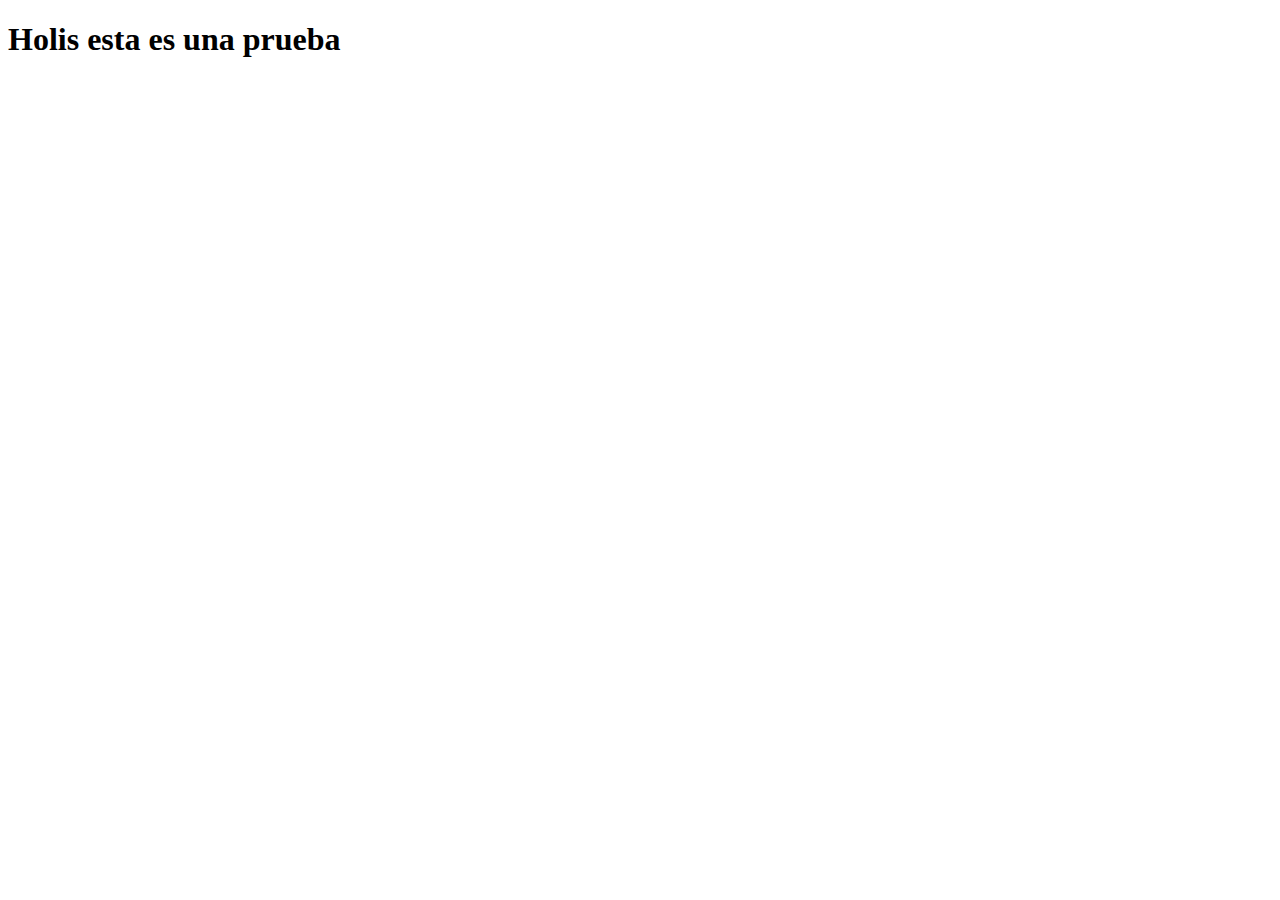
==== index.html @ efa7d194 "Agregadas y enlazadas las carpetas index.html, style.css, script.js" ====
<!DOCTYPE html>
<html lang="en">
<head>
    <meta charset="UTF-8">
    <meta http-equiv="X-UA-Compatible" content="IE=edge">
    <meta name="viewport" content="width=device-width, initial-scale=1.0">
    <title>Bicycle Lifestyle</title>
    <link rel="stylesheet" href="./style.css">
</head>
<body>
    <h1>Holis esta es una prueba</h1>
    <script src="./script.js"></script>
</body>
</html>
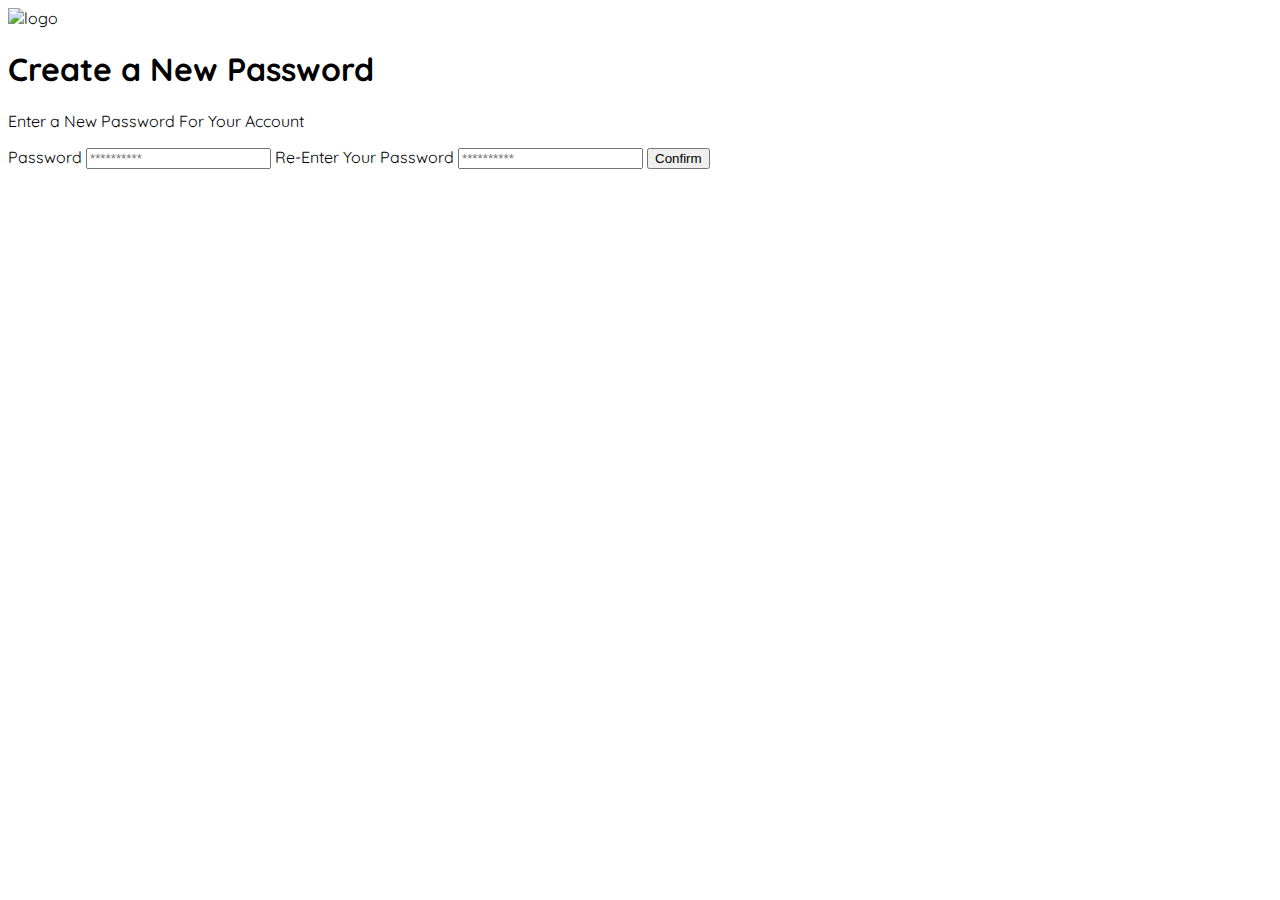
==== commit a9210fae: "Maquetacion de Login en HTML sin estilo, clase 5" ====
--- a/index.html
+++ b/index.html
@@ -4,11 +4,29 @@
     <meta charset="UTF-8">
     <meta http-equiv="X-UA-Compatible" content="IE=edge">
     <meta name="viewport" content="width=device-width, initial-scale=1.0">
+    <link rel="preconnect" href="https://fonts.googleapis.com">
+    <link rel="preconnect" href="https://fonts.gstatic.com" crossorigin>
+    <link href="https://fonts.googleapis.com/css2?family=Quicksand:wght@300;500;700&display=swap" rel="stylesheet">
     <title>Bicycle Lifestyle</title>
     <link rel="stylesheet" href="./style.css">
 </head>
 <body>
-    <h1>Holis esta es una prueba</h1>
+    <div class="login">
+        <div class="form-container">
+            <img src="" alt="logo" class="logo">
+            <h1 class="tittle">Create a New Password</h1>
+            <p class="Subtittle">Enter a New Password For Your Account</p>
+            <form action="/" class="form">
+                <label for="password" class="label">Password</label>
+                <input type="password" id="password" placeholder="**********" class="input input-password">
+                <label for="new-password" class="label">Re-Enter Your Password</label>
+                <input type="password" id="new-password" placeholder="**********" class="input input-password">
+                <input type="submit" value="Confirm" class="primary-button login button">
+            </form>
+        </div>
+    </div>
+        
+
     <script src="./script.js"></script>
 </body>
 </html>--- a/style.css
+++ b/style.css
@@ -0,0 +1,11 @@
+/*Colores de la pagina*/
+:root {
+    --white: #FFFFFF;
+    --black: #303030;
+    --very-light-pink: #c7c7c7;
+    --text-input-field: #f7f7f7;
+    --hospital-green: #acd9b2;
+}
+body{
+    font-family: 'Quicksand', sans-serif;
+}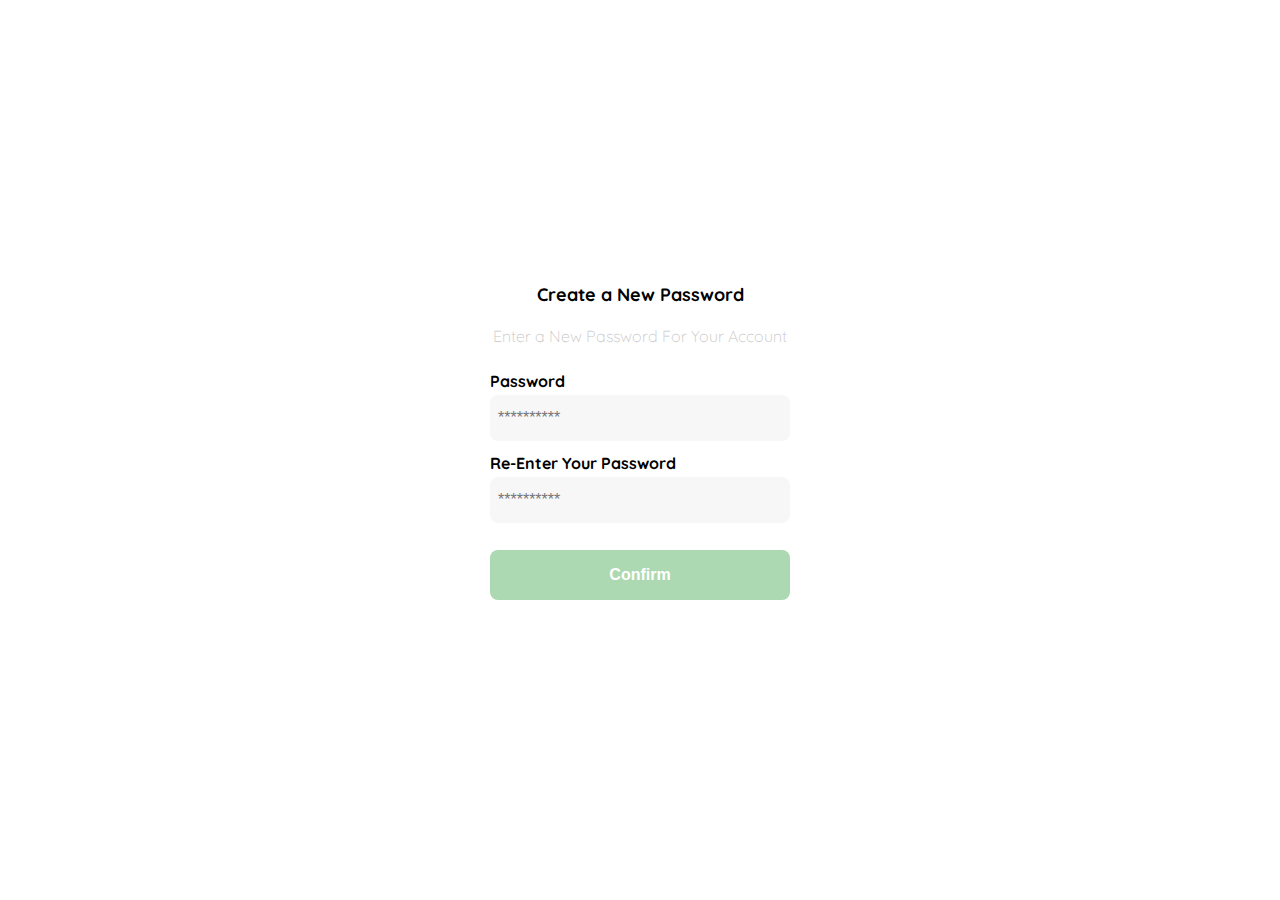
==== commit a614a335: "Agregado estilo al formulario de password clase 6 del curso" ====
--- a/index.html
+++ b/index.html
@@ -13,15 +13,15 @@
 <body>
     <div class="login">
         <div class="form-container">
-            <img src="" alt="logo" class="logo">
+            <img src="./logos/logo_yard_sale.svg" alt="logo" class="logo">
             <h1 class="tittle">Create a New Password</h1>
-            <p class="Subtittle">Enter a New Password For Your Account</p>
+            <p class="subtittle">Enter a New Password For Your Account</p>
             <form action="/" class="form">
                 <label for="password" class="label">Password</label>
                 <input type="password" id="password" placeholder="**********" class="input input-password">
                 <label for="new-password" class="label">Re-Enter Your Password</label>
                 <input type="password" id="new-password" placeholder="**********" class="input input-password">
-                <input type="submit" value="Confirm" class="primary-button login button">
+                <input type="submit" value="Confirm" class="primary-button login-button">
             </form>
         </div>
     </div>
--- a/style.css
+++ b/style.css
@@ -5,7 +5,79 @@
     --very-light-pink: #c7c7c7;
     --text-input-field: #f7f7f7;
     --hospital-green: #acd9b2;
+    --sm: 14px;
+    --md: 16px;
+    --lg: 18px;
 }
 body{
     font-family: 'Quicksand', sans-serif;
+    margin: 0;
+}
+
+.login {
+    width: 100%;
+    height: 100vh;
+    display: grid;
+    place-items: center;
+}
+.form-container {
+    display: grid;
+    grid-template-rows: auto 1fr auto;
+    width: 300px;
+}
+.logo {
+    width: 150px;
+    margin-bottom: 48px;
+    justify-self: center;
+    display: none;
+}
+.tittle {
+    font-size: var(--lg);
+    margin-bottom: 20px;
+    text-align: center;
+}
+.subtittle {
+    color: var(--very-light-pink);
+    font-size: var(--md);
+    font-weight: 300;
+    margin-top: 0;
+    margin-bottom: 25px;
+    text-align: center;
+}
+.form {
+    display: flex;
+    flex-direction: column;
+}
+.label {
+    font-size: var(--md);
+    font-weight: bold;
+    margin-bottom: 4px;
+}
+.input {
+    background-color: var(--text-input-field);
+    border: none;
+    border-radius: 8px;
+    height: 30px;
+    font-size: var(--md);
+    padding: 8px;
+    margin-bottom: 12px;
+}
+.primary-button {
+    background-color: var(--hospital-green);
+    border-radius: 8px;
+    border: none;
+    color: var(--white);
+    width: 100%;
+    height: 50px;
+    cursor: pointer;
+    font-size: var(--md);
+    font-weight: bold;
+    margin-top: 15px;
+    margin-bottom: 30px;
+}
+
+@media (max-width: 640px) {
+    .logo {
+        display: block;
+    }
 }